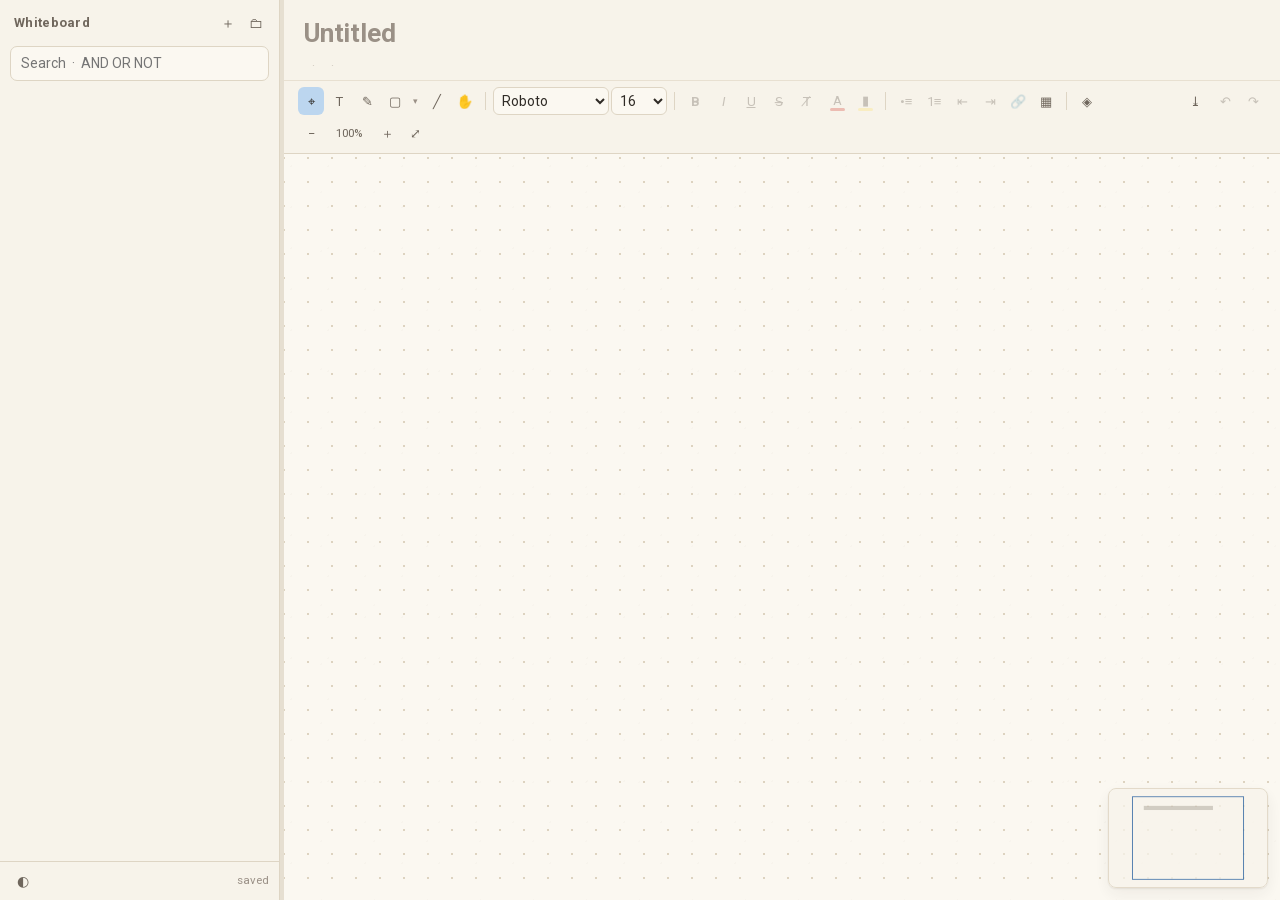
==== app/index.html @ db3f0c67 "Whiteboard: a local, file-backed notebook An offline notes app in the shape of OneNote, where every " ====
<!doctype html>
<html lang="en" data-theme="paper">
<head>
<meta charset="utf-8">
<meta name="viewport" content="width=device-width, initial-scale=1">
<title>Whiteboard</title>
<link rel="stylesheet" href="css/fonts.css">
<link rel="stylesheet" href="css/theme.css">
<link rel="stylesheet" href="css/app.css">
</head>
<body>
<div id="app">

  <!-- ─────────────── sidebar ─────────────── -->
  <aside id="sidebar">
    <div class="side-head">
      <div class="brand">Whiteboard</div>
      <div class="side-actions">
        <button class="icon" id="new-note" title="New note (⌘N)">＋</button>
        <button class="icon" id="new-folder" title="New folder (⇧⌘N)">🗀</button>
      </div>
    </div>

    <div class="search-wrap">
      <input id="search" type="search" spellcheck="false" autocomplete="off"
             placeholder="Search &nbsp;·&nbsp; AND OR NOT">
      <button class="icon clear" id="search-clear" title="Clear" hidden>✕</button>
    </div>
    <div id="search-status" class="search-status" hidden></div>

    <nav id="tree" class="tree"></nav>

    <div class="side-foot">
      <button class="icon" id="theme-toggle" title="Toggle dark mode (⌘⇧D)">◐</button>
      <span class="grow"></span>
      <span id="save-state" class="save-state">saved</span>
    </div>
  </aside>

  <div id="splitter" title="Drag to resize"></div>

  <!-- ─────────────── editor ─────────────── -->
  <main id="editor">
    <header id="note-head">
      <div class="title-row">
        <div id="note-title" class="note-title" contenteditable="plaintext-only"
             spellcheck="false" data-placeholder="Untitled"></div>
      </div>
      <div class="meta-row">
        <span class="meta" id="meta-created"></span>
        <span class="dot">·</span>
        <span class="meta" id="meta-modified"></span>
        <span class="dot">·</span>
        <span class="meta" id="meta-path"></span>
        <span class="grow"></span>
        <span class="meta" id="backlinks"></span>
      </div>
    </header>

    <div id="toolbar" class="toolbar">
      <div class="tgroup" role="radiogroup" aria-label="Tools">
        <button class="tool" data-tool="select" title="Select  (V)">⌖</button>
        <button class="tool" data-tool="text"   title="Text box  (T)">T</button>
        <button class="tool" data-tool="pen"    title="Draw  (P)">✎</button>
        <button class="tool" data-tool="box"    title="Box  (R)">▢</button>
        <button class="caret" id="box-kind" title="Choose shape">▾</button>
        <button class="tool" data-tool="line"   title="Connector line  (L)">╱</button>
        <button class="tool" data-tool="pan"    title="Pan  (H / hold space)">✋</button>
      </div>

      <div class="sep"></div>

      <div class="tgroup">
        <select id="font-select" title="Font">
          <option value="Roboto">Roboto</option>
          <option value="JetBrains Mono">JetBrains Mono</option>
          <option value="Calibri">Calibri</option>
          <option value="Arial">Arial</option>
          <option value="Helvetica">Helvetica</option>
        </select>
        <select id="size-select" title="Text size">
          <option>10</option><option>12</option><option>14</option>
          <option selected>16</option><option>18</option><option>20</option>
          <option>24</option><option>32</option><option>48</option>
        </select>
      </div>

      <div class="sep"></div>

      <div class="tgroup">
        <button class="fmt" data-cmd="bold" title="Bold  (⌘B)"><b>B</b></button>
        <button class="fmt" data-cmd="italic" title="Italic  (⌘I)"><i>I</i></button>
        <button class="fmt" data-cmd="underline" title="Underline  (⌘U)"><u>U</u></button>
        <button class="fmt" data-cmd="strikeThrough" title="Strikethrough">S̶</button>
        <button class="fmt" id="btn-clear-fmt" title="Clear formatting  (⌘\)">T̸</button>
      </div>

      <div class="tgroup">
        <button class="swatch-btn" id="text-color" title="Text colour">
          A<span class="bar" style="background:#d8574b"></span></button>
        <button class="swatch-btn" id="hilite-color" title="Highlight">
          ▮<span class="bar" style="background:#ffe479"></span></button>
      </div>

      <div class="sep"></div>

      <div class="tgroup">
        <button class="fmt" data-cmd="insertUnorderedList" title="Bulleted list">•≡</button>
        <button class="fmt" data-cmd="insertOrderedList" title="Numbered list">1≡</button>
        <button class="fmt" data-cmd="outdent" title="Outdent  (⇧Tab)">⇤</button>
        <button class="fmt" data-cmd="indent" title="Indent  (Tab)">⇥</button>
        <button class="fmt" id="btn-link" title="Link  (⌘K)">🔗</button>
        <button class="fmt" id="btn-table" title="Insert table">▦</button>
      </div>

      <div class="sep"></div>

      <button class="fmt" id="shape-menu" title="Shape style" hidden>◈</button>
      <div class="tgroup shape-tools" id="shape-tools">
        <button class="swatch-btn" id="stroke-color" title="Line / border colour">
          ╱<span class="bar" style="background:#4a7fd4"></span></button>
        <button class="swatch-btn" id="fill-color" title="Fill colour">
          ▩<span class="bar bar-none" style="background:transparent"></span></button>
        <select id="stroke-width" title="Line thickness">
          <option value="1">1 px</option><option value="2" selected>2 px</option>
          <option value="3">3 px</option><option value="4">4 px</option>
          <option value="6">6 px</option><option value="8">8 px</option>
        </select>
        <button class="fmt" id="arrow-start" title="Arrow at start">◀</button>
        <button class="fmt" id="arrow-end" title="Arrow at end">▶</button>
      </div>

      <span class="grow"></span>

      <div class="tgroup">
        <button class="fmt" id="btn-export" title="Export this page">⤓</button>
      </div>
      <div class="tgroup">
        <button class="fmt" id="btn-undo" title="Undo  (⌘Z)">↶</button>
        <button class="fmt" id="btn-redo" title="Redo  (⇧⌘Z)">↷</button>
      </div>
      <div class="tgroup zoomer">
        <button class="fmt" id="zoom-out" title="Zoom out">−</button>
        <button class="fmt zoom-label" id="zoom-reset" title="Reset zoom (⌘0)">100%</button>
        <button class="fmt" id="zoom-in" title="Zoom in">＋</button>
        <button class="fmt" id="zoom-fit" title="Fit to content (⌘1)">⤢</button>
      </div>
    </div>

    <div id="stage" class="stage">
      <div id="world" class="world">
        <svg id="vector" class="vector"></svg>
      </div>
      <div id="overlay" class="overlay"></div>
      <div id="empty-hint" class="empty-hint" hidden>
        <p>Double-click anywhere to start typing.</p>
        <p class="dim">Paste an image · drag with space held · ⌘K for commands</p>
      </div>
      <canvas id="minimap" class="minimap" width="320" height="200" title="Minimap"></canvas>
    </div>
  </main>
</div>

<!-- popovers -->
<div id="color-pop" class="pop" hidden>
  <div class="swatches"></div>
  <label class="custom">Custom <input type="color" id="color-custom"></label>
  <button class="none-btn" id="color-none">No colour</button>
</div>

<div id="shape-pop" class="pop" hidden></div>

<div id="table-pop" class="pop table-pop" hidden>
  <div class="grid-pick" id="grid-pick"></div>
  <div class="grid-label" id="grid-label">1 × 1</div>
</div>

<div id="ctx" class="ctx" hidden></div>

<div id="palette" class="palette" hidden>
  <input id="palette-input" placeholder="Jump to a note, or type a command…" spellcheck="false">
  <ul id="palette-list"></ul>
</div>

<div id="toast" class="toast" hidden></div>

<script type="module" src="js/main.js"></script>
</body>
</html>
---- app/css/fonts.css ----
/* Vendored Google Fonts (latin subset) - fully offline. */
@font-face {
  font-family: 'JetBrains Mono';
  font-style: italic;
  font-weight: 400;
  font-display: swap;
  src: url(../fonts/JetBrainsMono-400i.woff2) format('woff2');
}
@font-face {
  font-family: 'JetBrains Mono';
  font-style: normal;
  font-weight: 400;
  font-display: swap;
  src: url(../fonts/JetBrainsMono-400.woff2) format('woff2');
}
@font-face {
  font-family: 'JetBrains Mono';
  font-style: normal;
  font-weight: 700;
  font-display: swap;
  src: url(../fonts/JetBrainsMono-700.woff2) format('woff2');
}
@font-face {
  font-family: 'Roboto';
  font-style: italic;
  font-weight: 400;
  font-stretch: 100%;
  font-display: swap;
  src: url(../fonts/Roboto-400i.woff2) format('woff2');
}
@font-face {
  font-family: 'Roboto';
  font-style: normal;
  font-weight: 400;
  font-stretch: 100%;
  font-display: swap;
  src: url(../fonts/Roboto-400.woff2) format('woff2');
}
@font-face {
  font-family: 'Roboto';
  font-style: normal;
  font-weight: 500;
  font-stretch: 100%;
  font-display: swap;
  src: url(../fonts/Roboto-500.woff2) format('woff2');
}
@font-face {
  font-family: 'Roboto';
  font-style: normal;
  font-weight: 700;
  font-stretch: 100%;
  font-display: swap;
  src: url(../fonts/Roboto-700.woff2) format('woff2');
}
---- app/css/theme.css ----
/* ── Two themes ───────────────────────────────────────────────────────────
   paper   : warm off-white, low contrast, the default
   darcula : IntelliJ IDEA "Islands" Darcula — floating rounded panels on a
             darker gutter, muted blue accent
   ------------------------------------------------------------------------ */

:root,
[data-theme="paper"] {
  --gutter:        #e6dfd1;
  --panel:         #f7f3ea;
  --panel-2:       #efe9dc;
  --canvas:        #fbf8f1;
  --canvas-dot:    #ddd3c0;
  --line:          #ded5c4;
  --line-soft:     #e8e0d1;
  --fg:            #2f2b26;
  --fg-dim:        #6f665c;
  --fg-faint:      #9a9086;
  --accent:        #3b6ea5;
  --accent-soft:   #d7e4f2;
  --sel:           #bcd6ef;
  --sel-ring:      #3b6ea5;
  --danger:        #b8443a;
  --shadow:        0 1px 2px rgba(60,48,32,.10), 0 6px 18px rgba(60,48,32,.07);
  --shadow-pop:    0 8px 30px rgba(60,48,32,.20);
  --island-radius: 10px;
  --island-gap:    0px;
  --ink:           #2f2b26;
  color-scheme: light;
}

[data-theme="darcula"] {
  --gutter:        #1a1b1e;
  --panel:         #2b2d30;
  --panel-2:       #333539;
  --canvas:        #1e1f22;
  --canvas-dot:    #34363b;
  --line:          #393b40;
  --line-soft:     #303236;
  --fg:            #dfe1e5;
  --fg-dim:        #9da0a8;
  --fg-faint:      #6f737a;
  --accent:        #3574f0;
  --accent-soft:   #2e436e;
  --sel:           #2e436e;
  --sel-ring:      #4a86f7;
  --danger:        #d96a63;
  --shadow:        0 1px 2px rgba(0,0,0,.35), 0 8px 24px rgba(0,0,0,.32);
  --shadow-pop:    0 12px 38px rgba(0,0,0,.55);
  --island-radius: 12px;
  --island-gap:    8px;
  --ink:           #dfe1e5;
  color-scheme: dark;
}

/* Islands: in dark mode the panels float on the gutter with a gap. */
[data-theme="darcula"] #app        { gap: var(--island-gap); padding: var(--island-gap); }
[data-theme="darcula"] #sidebar,
[data-theme="darcula"] #editor     { border-radius: var(--island-radius); border: 1px solid var(--line); overflow: hidden; }
[data-theme="darcula"] #sidebar    { box-shadow: var(--shadow); }
[data-theme="darcula"] #editor     { box-shadow: var(--shadow); }
[data-theme="darcula"] #splitter   { background: transparent; }

/* The paper theme gets a faint fibre texture on the canvas. */
[data-theme="paper"] .stage::before {
  content: ""; position: absolute; inset: 0; pointer-events: none; opacity: .5;
  background-image:
    radial-gradient(circle at 20% 30%, rgba(140,120,90,.05) 0 1px, transparent 1px),
    radial-gradient(circle at 70% 65%, rgba(140,120,90,.04) 0 1px, transparent 1px);
  background-size: 37px 41px, 53px 59px;
}
---- app/css/app.css ----
/* ── reset / base ─────────────────────────────────────────────────────── */
* { box-sizing: border-box; }
html, body { height: 100%; margin: 0; }
body {
  font: 14px/1.5 Roboto, -apple-system, "Segoe UI", sans-serif;
  background: var(--gutter); color: var(--fg);
  overflow: hidden; -webkit-font-smoothing: antialiased;
}
button, input, select { font: inherit; color: inherit; }
button { background: none; border: 0; cursor: pointer; }
.grow { flex: 1 1 auto; }
[hidden] { display: none !important; }

#app { display: flex; height: 100%; }

/* ── sidebar ──────────────────────────────────────────────────────────── */
#sidebar {
  width: 280px; min-width: 180px; max-width: 620px; flex: 0 0 auto;
  background: var(--panel); display: flex; flex-direction: column;
  border-right: 1px solid var(--line);
}
[data-theme="darcula"] #sidebar { border-right: 0; }

.side-head {
  display: flex; align-items: center; gap: 6px;
  padding: 10px 10px 6px 14px;
}
.brand { font-weight: 700; letter-spacing: .3px; font-size: 13px; color: var(--fg-dim); }
.side-actions { display: flex; gap: 2px; margin-left: auto; }

.icon {
  width: 26px; height: 26px; border-radius: 6px; color: var(--fg-dim);
  display: inline-flex; align-items: center; justify-content: center; font-size: 14px;
}
.icon:hover { background: var(--panel-2); color: var(--fg); }

.search-wrap { position: relative; padding: 4px 10px 8px; }
#search {
  width: 100%; padding: 6px 26px 6px 10px; border-radius: 7px;
  border: 1px solid var(--line); background: var(--canvas); outline: none;
}
#search:focus { border-color: var(--sel-ring); box-shadow: 0 0 0 2px var(--accent-soft); }
#search::-webkit-search-cancel-button { display: none; }
.search-wrap .clear { position: absolute; right: 14px; top: 8px; width: 20px; height: 20px; font-size: 11px; }
.search-status { padding: 0 14px 6px; font-size: 11.5px; color: var(--fg-faint); }
.search-status.bad { color: var(--danger); }

/* ── tree ─────────────────────────────────────────────────────────────── */
.tree { flex: 1 1 auto; overflow: auto; padding: 2px 6px 12px; }
.row {
  display: flex; align-items: center; gap: 6px; height: 26px;
  padding: 0 6px; border-radius: 6px; cursor: default; user-select: none;
  white-space: nowrap;
}
.row:hover { background: var(--panel-2); }
.row.active { background: var(--sel); }
.row.drop-target { outline: 2px dashed var(--sel-ring); outline-offset: -2px; }
.row .twist { width: 12px; text-align: center; color: var(--fg-faint); font-size: 9px; flex: 0 0 auto; }
.row .label { overflow: hidden; text-overflow: ellipsis; }
.row.folder .label { font-weight: 500; }
.row .chip {
  width: 9px; height: 9px; border-radius: 3px; flex: 0 0 auto;
  box-shadow: inset 0 0 0 1px rgba(0,0,0,.18);
}
.row .pagemark { width: 9px; flex: 0 0 auto; color: var(--fg-faint); font-size: 10px; text-align: center; }
.row .snip { color: var(--fg-faint); font-size: 11px; overflow: hidden; text-overflow: ellipsis; }
.kids { margin-left: 12px; border-left: 1px solid var(--line-soft); padding-left: 2px; }
.row .label[contenteditable="true"] {
  background: var(--canvas); outline: 1px solid var(--sel-ring); border-radius: 3px; padding: 0 3px;
}

.side-foot {
  display: flex; align-items: center; gap: 6px; padding: 6px 10px;
  border-top: 1px solid var(--line); font-size: 11.5px; color: var(--fg-faint);
}
.save-state.dirty { color: var(--accent); }

#splitter { width: 4px; cursor: col-resize; background: transparent; flex: 0 0 auto; }
#splitter:hover { background: var(--accent-soft); }

/* ── editor shell ─────────────────────────────────────────────────────── */
#editor { flex: 1 1 auto; min-width: 0; display: flex; flex-direction: column; background: var(--panel); }

#note-head { padding: 12px 20px 6px; border-bottom: 1px solid var(--line-soft); }
.note-title {
  font-size: 26px; font-weight: 600; letter-spacing: -.2px; outline: none;
  padding: 2px 0; min-height: 36px;
}
.note-title:empty::before { content: attr(data-placeholder); color: var(--fg-faint); }
.meta-row { display: flex; gap: 8px; align-items: center; font-size: 11.5px; color: var(--fg-faint); padding-top: 2px; }
.meta-row .dot { opacity: .5; }
#backlinks a, .meta a { color: var(--accent); text-decoration: none; }
#backlinks a:hover { text-decoration: underline; }

/* ── toolbar ──────────────────────────────────────────────────────────── */
.toolbar {
  display: flex; align-items: center; gap: 4px; flex-wrap: wrap;
  padding: 6px 14px; border-bottom: 1px solid var(--line); background: var(--panel);
}
.tgroup { display: flex; align-items: center; gap: 2px; }
.sep { width: 1px; height: 18px; background: var(--line); margin: 0 3px; }
.tool, .fmt, .swatch-btn {
  min-width: 26px; height: 28px; padding: 0 5px; border-radius: 6px;
  display: inline-flex; align-items: center; justify-content: center;
  color: var(--fg-dim); font-size: 13px; line-height: 1;
}
.tool:hover, .fmt:hover, .swatch-btn:hover { background: var(--panel-2); color: var(--fg); }
.tool.on, .fmt.on { background: var(--sel); color: var(--fg); }
.fmt:disabled, .swatch-btn:disabled, select:disabled { opacity: .35; cursor: default; }
.swatch-btn { flex-direction: column; gap: 1px; padding-top: 3px; }
.swatch-btn .bar { display: block; width: 15px; height: 3px; border-radius: 2px; }
.swatch-btn .bar-none { box-shadow: inset 0 0 0 1px var(--fg-faint); }
.toolbar select {
  height: 28px; border-radius: 6px; border: 1px solid var(--line);
  background: var(--canvas); padding: 0 4px;
}
#font-select { width: 116px; }
#size-select { width: 56px; }
#stroke-width { width: 62px; }
.zoom-label { min-width: 46px; font-variant-numeric: tabular-nums; font-size: 11.5px; }

/* ── stage / infinite canvas ──────────────────────────────────────────── */
.stage {
  position: relative; flex: 1 1 auto; overflow: hidden; background: var(--canvas);
  background-image: radial-gradient(var(--canvas-dot) 1px, transparent 1px);
  background-size: 24px 24px;
  cursor: text;
}
.stage[data-tool="pan"], .stage.panning { cursor: grab; }
.stage.panning { cursor: grabbing; }
.stage[data-tool="pen"]  { cursor: crosshair; }
.stage[data-tool="box"]  { cursor: crosshair; }
.stage[data-tool="line"] { cursor: crosshair; }
.stage[data-tool="select"] { cursor: default; }

.world { position: absolute; top: 0; left: 0; transform-origin: 0 0; will-change: transform; }
.vector { position: absolute; overflow: visible; pointer-events: none; left: 0; top: 0; width: 1px; height: 1px; }
.vector .hit { pointer-events: stroke; stroke-width: 14; stroke: transparent; fill: none; cursor: pointer; }

.el { position: absolute; }

.el.text .rt {
  min-height: 1.5em; padding: 4px 6px; outline: none; border-radius: 4px;
  border: 1px solid transparent;
}
.el.text:hover .rt { border-color: var(--line); }
.el.text.editing .rt, .el.text.sel .rt { border-color: var(--sel-ring); background: color-mix(in srgb, var(--canvas) 92%, var(--accent) 8%); }

.el.box { border-style: solid; }
.el.box .rt { outline: none; padding: 6px 8px; min-height: 1.2em; }
.el.box.sel { outline: 1px solid var(--sel-ring); outline-offset: 2px; }

.el.image img { display: block; width: 100%; height: 100%; border-radius: 3px; }
.el.image.sel { outline: 2px solid var(--sel-ring); outline-offset: 2px; }
.el.ink.sel, .el.line.sel { outline: none; }

.rt p { margin: 0 0 .4em; }
.rt h1 { font-size: 1.6em; margin: .2em 0 .3em; }
.rt h2 { font-size: 1.3em; margin: .2em 0 .3em; }
.rt h3 { font-size: 1.1em; margin: .2em 0 .3em; }
.rt ul, .rt ol { margin: .2em 0; padding-left: 1.5em; }
.rt li { margin: .1em 0; }
.rt blockquote { margin: .3em 0; padding-left: .8em; border-left: 3px solid var(--line); color: var(--fg-dim); }
.rt code { font-family: "JetBrains Mono", monospace; font-size: .92em; background: var(--panel-2); padding: 0 3px; border-radius: 3px; }
.rt a { color: var(--accent); }
.rt table { border-collapse: collapse; margin: .4em 0; min-width: 160px; }
.rt th, .rt td { border: 1px solid var(--line); padding: 3px 7px; min-width: 48px; text-align: left; }
.rt th { background: var(--panel-2); font-weight: 600; }
.rt:empty::before, .rt > p:only-child:empty::before {
  content: "Type here…"; color: var(--fg-faint);
}

/* ── selection overlay (screen space, so handles never scale) ─────────── */
.overlay { position: absolute; inset: 0; pointer-events: none; }
.handle {
  position: absolute; width: 9px; height: 9px; margin: -5px 0 0 -5px;
  background: var(--canvas); border: 1.5px solid var(--sel-ring); border-radius: 2px;
  pointer-events: auto;
}
.handle[data-dir="n"], .handle[data-dir="s"] { cursor: ns-resize; }
.handle[data-dir="e"], .handle[data-dir="w"] { cursor: ew-resize; }
.handle[data-dir="nw"], .handle[data-dir="se"] { cursor: nwse-resize; }
.handle[data-dir="ne"], .handle[data-dir="sw"] { cursor: nesw-resize; }
.handle.endpoint { border-radius: 50%; background: var(--sel-ring); }
.selbox { position: absolute; border: 1px solid var(--sel-ring); border-radius: 2px; pointer-events: none; }
.marquee { position: absolute; border: 1px solid var(--sel-ring); background: color-mix(in srgb, var(--accent) 12%, transparent); pointer-events: none; }

.empty-hint {
  position: absolute; inset: 0; display: grid; place-content: center; text-align: center;
  color: var(--fg-faint); pointer-events: none;
}
.empty-hint .dim { font-size: 12px; opacity: .8; }

.minimap {
  position: absolute; right: 12px; bottom: 12px; width: 160px; height: 100px;
  background: color-mix(in srgb, var(--panel) 88%, transparent);
  border: 1px solid var(--line); border-radius: 8px; box-shadow: var(--shadow);
  cursor: pointer; opacity: .85;
}
.minimap:hover { opacity: 1; }

/* ── popovers / menus ─────────────────────────────────────────────────── */
.pop, .ctx, .palette {
  position: fixed; z-index: 50; background: var(--panel);
  border: 1px solid var(--line); border-radius: 10px; box-shadow: var(--shadow-pop);
  padding: 8px;
}
.swatches { display: grid; grid-template-columns: repeat(8, 20px); gap: 5px; }
.swatches button { width: 20px; height: 20px; border-radius: 5px; box-shadow: inset 0 0 0 1px rgba(0,0,0,.22); }
.swatches button:hover { transform: scale(1.14); }
.pop .custom { display: flex; align-items: center; gap: 6px; font-size: 12px; margin-top: 8px; color: var(--fg-dim); }
.pop .custom input { width: 26px; height: 22px; padding: 0; border: 0; background: none; }
.none-btn { display: block; width: 100%; margin-top: 6px; padding: 4px; font-size: 12px;
            border-radius: 6px; color: var(--fg-dim); }
.none-btn:hover { background: var(--panel-2); }

.grid-pick { display: grid; grid-template-columns: repeat(8, 18px); gap: 2px; }
.grid-pick i { width: 18px; height: 18px; background: var(--canvas); border: 1px solid var(--line); border-radius: 2px; }
.grid-pick i.lit { background: var(--sel); border-color: var(--sel-ring); }
.grid-label { text-align: center; font-size: 11.5px; color: var(--fg-dim); padding-top: 6px; }

.ctx { padding: 5px; min-width: 190px; }
.ctx button {
  display: flex; width: 100%; align-items: center; gap: 8px; text-align: left;
  padding: 5px 9px; border-radius: 6px; font-size: 13px;
}
.ctx button:hover { background: var(--sel); }
.ctx button .k { margin-left: auto; color: var(--fg-faint); font-size: 11px; }
.ctx hr { border: 0; border-top: 1px solid var(--line); margin: 5px 2px; }
.ctx .row-colors { display: grid; grid-template-columns: repeat(9, 18px); gap: 4px; padding: 5px 9px; }
.ctx .row-colors button { width: 18px; height: 18px; padding: 0; border-radius: 5px; box-shadow: inset 0 0 0 1px rgba(0,0,0,.22); }

/* ── command palette ──────────────────────────────────────────────────── */
.palette {
  left: 50%; top: 14vh; transform: translateX(-50%); width: min(560px, 92vw); padding: 0;
  overflow: hidden;
}
#palette-input { width: 100%; padding: 13px 16px; border: 0; background: none; outline: none; font-size: 15px; }
#palette-list { list-style: none; margin: 0; padding: 6px; max-height: 46vh; overflow: auto; border-top: 1px solid var(--line); }
#palette-list li { padding: 7px 10px; border-radius: 7px; display: flex; gap: 10px; align-items: baseline; cursor: pointer; }
#palette-list li.on { background: var(--sel); }
#palette-list .where { margin-left: auto; color: var(--fg-faint); font-size: 11.5px; }

.toast {
  position: fixed; bottom: 18px; left: 50%; transform: translateX(-50%);
  background: var(--panel); border: 1px solid var(--line); border-radius: 8px;
  padding: 8px 14px; box-shadow: var(--shadow-pop); z-index: 90; font-size: 13px;
}
.toast.bad { border-color: var(--danger); color: var(--danger); }

::-webkit-scrollbar { width: 10px; height: 10px; }
::-webkit-scrollbar-thumb { background: var(--line); border-radius: 6px; border: 2px solid var(--panel); }
::-webkit-scrollbar-track { background: transparent; }

/* ── element interaction affordances ──────────────────────────────────── */
.el.text { cursor: move; }
.el.text .rt { cursor: text; }
.el.box  { cursor: move; overflow: hidden; }
.el.box .rt { height: 100%; pointer-events: none; overflow: hidden; cursor: text; }
.el.box.sel .rt { pointer-events: auto; }
.el.image { cursor: move; }
.el.image img { pointer-events: none; user-select: none; }
.el.box .rt:empty::before, .el.box .rt > p:only-child:empty::before { content: ""; }

/* ── shapes ───────────────────────────────────────────────────────────── */
.el.box.sticky {
  box-shadow: 0 2px 5px rgba(60,48,32,.22), 0 10px 20px rgba(60,48,32,.12);
  color: #2f2b26;
}
[data-theme="darcula"] .el.box.sticky { box-shadow: 0 3px 8px rgba(0,0,0,.5); }
.el.box.ellipse .rt { display: flex; align-items: center; justify-content: center;
                      text-align: center; padding: 12% 14%; }

.caret {
  width: 14px; height: 28px; border-radius: 5px; font-size: 9px; color: var(--fg-faint);
  display: inline-flex; align-items: center; justify-content: center; margin-left: -2px;
}
.caret:hover { background: var(--panel-2); color: var(--fg); }

/* ── tables ───────────────────────────────────────────────────────────── */
.rt table[data-borders="off"] th,
.rt table[data-borders="off"] td { border-color: transparent; }
.rt table[data-borders="off"] th { background: transparent; }
.el.text:hover .rt table[data-borders="off"] th,
.el.text:hover .rt table[data-borders="off"] td { border-color: var(--line-soft); }

/* ── live search highlighting ─────────────────────────────────────────── */
::highlight(wb-search) { background: #ffd54a; color: #1c1b19; }
[data-theme="darcula"] ::highlight(wb-search) { background: #d9a520; color: #14150f; }
.row .snip mark { background: var(--sel); color: inherit; border-radius: 2px; padding: 0 1px; }

/* ── printing (Export → PDF goes through the print dialog) ────────────── */
@media print {
  body.printing #sidebar, body.printing #splitter, body.printing .toolbar,
  body.printing .minimap, body.printing .overlay, body.printing .empty-hint,
  body.printing .pop, body.printing .ctx, body.printing .palette, body.printing .toast,
  body.printing .side-foot { display: none !important; }
  body.printing, body.printing #app, body.printing #editor { background: #fff; }
  body.printing .stage { overflow: visible; background: #fff; }
  body.printing .stage::before { display: none; }
  body.printing #note-head { border: 0; padding-left: 0; }
  body.printing .el.text .rt { border-color: transparent !important; background: none !important; }
  @page { margin: 12mm; }
}
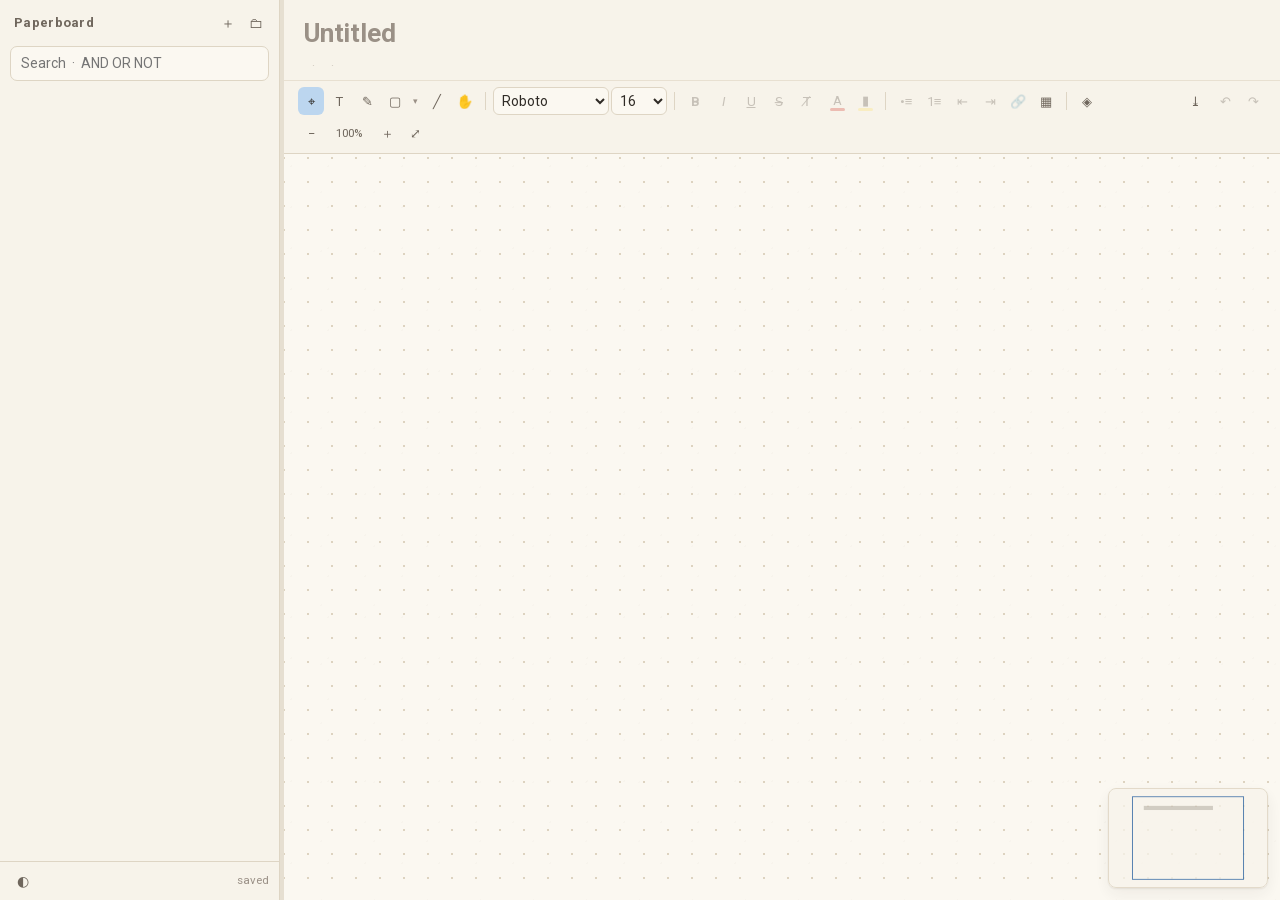
==== commit d1bc7165: "Rename Whiteboard to Paperboard" ====
--- a/app/index.html
+++ b/app/index.html
@@ -3,7 +3,7 @@
 <head>
 <meta charset="utf-8">
 <meta name="viewport" content="width=device-width, initial-scale=1">
-<title>Whiteboard</title>
+<title>Paperboard</title>
 <link rel="stylesheet" href="css/fonts.css">
 <link rel="stylesheet" href="css/theme.css">
 <link rel="stylesheet" href="css/app.css">
@@ -14,7 +14,7 @@
   <!-- ─────────────── sidebar ─────────────── -->
   <aside id="sidebar">
     <div class="side-head">
-      <div class="brand">Whiteboard</div>
+      <div class="brand">Paperboard</div>
       <div class="side-actions">
         <button class="icon" id="new-note" title="New note (⌘N)">＋</button>
         <button class="icon" id="new-folder" title="New folder (⇧⌘N)">🗀</button>
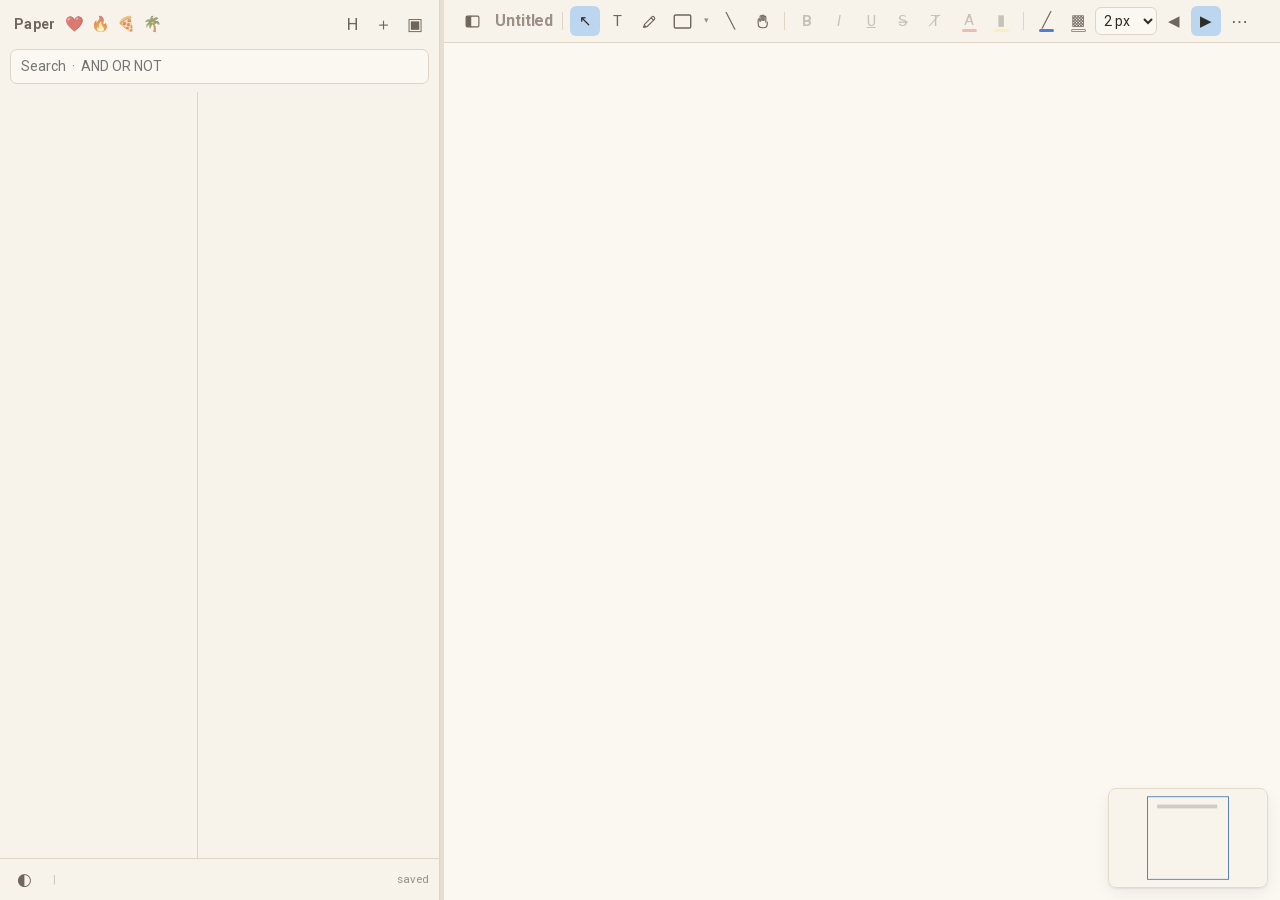
==== commit 0fe14494: "init" ====
--- a/app/index.html
+++ b/app/index.html
@@ -3,9 +3,7 @@
 <head>
 <meta charset="utf-8">
 <meta name="viewport" content="width=device-width, initial-scale=1">
-<title>Paperboard</title>
-<link rel="stylesheet" href="css/fonts.css">
-<link rel="stylesheet" href="css/theme.css">
+<title>Paper</title>
 <link rel="stylesheet" href="css/app.css">
 </head>
 <body>
@@ -14,10 +12,17 @@
   <!-- ─────────────── sidebar ─────────────── -->
   <aside id="sidebar">
     <div class="side-head">
-      <div class="brand">Paperboard</div>
+      <div class="brand">Paper</div>
+      <div class="emoji-filters" aria-label="Filter notes by emoji">
+        <button class="emoji-filter" data-emoji="❤️" title="Show heart notes" aria-pressed="false">❤️</button>
+        <button class="emoji-filter" data-emoji="🔥" title="Show fire notes" aria-pressed="false">🔥</button>
+        <button class="emoji-filter" data-emoji="🍕" title="Show pizza notes" aria-pressed="false">🍕</button>
+        <button class="emoji-filter" data-emoji="🌴" title="Show palm notes" aria-pressed="false">🌴</button>
+      </div>
       <div class="side-actions">
+        <button class="icon" id="btn-history" title="History — every step taken on this page">H</button>
         <button class="icon" id="new-note" title="New note (⌘N)">＋</button>
-        <button class="icon" id="new-folder" title="New folder (⇧⌘N)">🗀</button>
+        <button class="icon" id="new-folder" title="New root folder (⇧⌘N)">▣</button>
       </div>
     </div>
 
@@ -28,10 +33,20 @@
     </div>
     <div id="search-status" class="search-status" hidden></div>
 
-    <nav id="tree" class="tree"></nav>
+    <div class="notebook-nav">
+      <section class="nav-column root-column">
+        <nav id="root-list" aria-label="Root folders and notes"></nav>
+      </section>
+      <section class="nav-column file-column">
+        <nav id="file-list" aria-label="Files in selected folder"></nav>
+      </section>
+    </div>
 
     <div class="side-foot">
       <button class="icon" id="theme-toggle" title="Toggle dark mode (⌘⇧D)">◐</button>
+      <span class="meta" id="meta-created"></span>
+      <span class="pipe">|</span>
+      <span class="meta" id="meta-modified"></span>
       <span class="grow"></span>
       <span id="save-state" class="save-state">saved</span>
     </div>
@@ -41,36 +56,28 @@
 
   <!-- ─────────────── editor ─────────────── -->
   <main id="editor">
-    <header id="note-head">
-      <div class="title-row">
+    <div id="toolbar" class="toolbar">
+      <div class="title-cell">
+        <button class="icon pane-btn" id="pane-toggle" title="Hide the sidebar  (⌘/)" aria-label="Hide the sidebar"><svg viewBox="0 0 24 24"><rect x="3" y="4.5" width="18" height="15" rx="1.6"/><path d="M9.4 4.5v15"/><path class="f" d="M3 6.1a1.6 1.6 0 0 1 1.6-1.6h4.8v15H4.6A1.6 1.6 0 0 1 3 17.9z"/></svg></button>
         <div id="note-title" class="note-title" contenteditable="plaintext-only"
-             spellcheck="false" data-placeholder="Untitled"></div>
-      </div>
-      <div class="meta-row">
-        <span class="meta" id="meta-created"></span>
-        <span class="dot">·</span>
-        <span class="meta" id="meta-modified"></span>
-        <span class="dot">·</span>
-        <span class="meta" id="meta-path"></span>
-        <span class="grow"></span>
-        <span class="meta" id="backlinks"></span>
-      </div>
-    </header>
-
-    <div id="toolbar" class="toolbar">
-      <div class="tgroup" role="radiogroup" aria-label="Tools">
-        <button class="tool" data-tool="select" title="Select  (V)">⌖</button>
+             spellcheck="true" data-placeholder="Untitled"></div>
+      </div>
+
+      <div class="sep"></div>
+
+      <div class="tgroup" id="g-tools" role="radiogroup" aria-label="Tools">
+        <button class="tool" data-tool="select" title="Select  (V)">↖</button>
         <button class="tool" data-tool="text"   title="Text box  (T)">T</button>
-        <button class="tool" data-tool="pen"    title="Draw  (P)">✎</button>
-        <button class="tool" data-tool="box"    title="Box  (R)">▢</button>
+        <button class="tool" data-tool="pen"    title="Draw  (P)"><svg viewBox="0 0 24 24"><path d="M3.6 20.4l1.3-4.3L15.5 5.5a2 2 0 0 1 2.8 0l.6.6a2 2 0 0 1 0 2.8L8.4 19.4l-4.8 1z"/><path d="M14.3 6.7l3.4 3.4"/><path class="f" d="M4.9 16.1l3.5 3.3-4.8 1z"/></svg></button>
+        <button class="tool" data-tool="box"    title="Box  (R)"><svg viewBox="0 0 24 24"><rect x="2.6" y="4.6" width="18.8" height="14.8" rx="1.4"/></svg></button>
         <button class="caret" id="box-kind" title="Choose shape">▾</button>
-        <button class="tool" data-tool="line"   title="Connector line  (L)">╱</button>
-        <button class="tool" data-tool="pan"    title="Pan  (H / hold space)">✋</button>
-      </div>
-
-      <div class="sep"></div>
-
-      <div class="tgroup">
+        <button class="tool" data-tool="line"   title="Connector line  (L)">╲</button>
+        <button class="tool" data-tool="pan"    title="Pan  (H / hold space)"><svg viewBox="0 0 24 24"><path d="M8.6 11.4V5.1a1.35 1.35 0 0 1 2.7 0v5.3"/><path d="M11.3 10.4V4.2a1.35 1.35 0 0 1 2.7 0v6.2"/><path d="M14 10.6V5.7a1.35 1.35 0 0 1 2.7 0v7.1"/><path d="M8.6 11.8V9.5a1.35 1.35 0 0 0-2.7 0v5.2c0 3.5 2.4 6.1 5.9 6.1h1.5c3.2 0 5.4-2.1 5.4-5.3v-2.7"/></svg></button>
+      </div>
+
+      <div class="sep"></div>
+
+      <div class="tgroup" id="g-font">
         <select id="font-select" title="Font">
           <option value="Roboto">Roboto</option>
           <option value="JetBrains Mono">JetBrains Mono</option>
@@ -87,7 +94,7 @@
 
       <div class="sep"></div>
 
-      <div class="tgroup">
+      <div class="tgroup" id="g-format">
         <button class="fmt" data-cmd="bold" title="Bold  (⌘B)"><b>B</b></button>
         <button class="fmt" data-cmd="italic" title="Italic  (⌘I)"><i>I</i></button>
         <button class="fmt" data-cmd="underline" title="Underline  (⌘U)"><u>U</u></button>
@@ -95,7 +102,7 @@
         <button class="fmt" id="btn-clear-fmt" title="Clear formatting  (⌘\)">T̸</button>
       </div>
 
-      <div class="tgroup">
+      <div class="tgroup" id="g-colors">
         <button class="swatch-btn" id="text-color" title="Text colour">
           A<span class="bar" style="background:#d8574b"></span></button>
         <button class="swatch-btn" id="hilite-color" title="Highlight">
@@ -104,18 +111,17 @@
 
       <div class="sep"></div>
 
-      <div class="tgroup">
-        <button class="fmt" data-cmd="insertUnorderedList" title="Bulleted list">•≡</button>
-        <button class="fmt" data-cmd="insertOrderedList" title="Numbered list">1≡</button>
-        <button class="fmt" data-cmd="outdent" title="Outdent  (⇧Tab)">⇤</button>
-        <button class="fmt" data-cmd="indent" title="Indent  (Tab)">⇥</button>
+      <div class="tgroup" id="g-insert">
+        <button class="fmt" data-cmd="insertUnorderedList" title="Bulleted list"><svg viewBox="0 0 24 24"><circle class="f" cx="4.3" cy="6.6" r="1.7"/><circle class="f" cx="4.3" cy="12" r="1.7"/><circle class="f" cx="4.3" cy="17.4" r="1.7"/><path d="M9.2 6.6h11.4M9.2 12h11.4M9.2 17.4h11.4"/></svg></button>
+        <button class="fmt" data-cmd="insertOrderedList" title="Numbered list"><svg viewBox="0 0 24 24"><path d="M9.2 6.6h11.4M9.2 12h11.4M9.2 17.4h11.4"/><text class="t" x="1" y="9.1">1</text><text class="t" x="1" y="14.5">2</text><text class="t" x="1" y="19.9">3</text></svg></button>
+        <button class="fmt" data-cmd="outdent" title="Outdent  (⇧Tab)"><svg viewBox="0 0 24 24"><path d="M3.4 4.8h17.2M9.6 9.6h11M9.6 14.4h11M3.4 19.2h17.2"/><path class="f" d="M7.4 8.9L3 12l4.4 3.1z"/></svg></button>
+        <button class="fmt" data-cmd="indent" title="Indent  (Tab)"><svg viewBox="0 0 24 24"><path d="M3.4 4.8h17.2M9.6 9.6h11M9.6 14.4h11M3.4 19.2h17.2"/><path class="f" d="M3 8.9L7.4 12 3 15.1z"/></svg></button>
         <button class="fmt" id="btn-link" title="Link  (⌘K)">🔗</button>
-        <button class="fmt" id="btn-table" title="Insert table">▦</button>
-      </div>
-
-      <div class="sep"></div>
-
-      <button class="fmt" id="shape-menu" title="Shape style" hidden>◈</button>
+        <button class="fmt" id="btn-table" title="Insert table"><svg viewBox="0 0 24 24"><rect x="3" y="4.6" width="18" height="14.8" rx="1.2"/><path d="M3 9.6h18M3 14.4h18M9 4.6v14.8M15 4.6v14.8"/></svg></button>
+      </div>
+
+      <div class="sep"></div>
+
       <div class="tgroup shape-tools" id="shape-tools">
         <button class="swatch-btn" id="stroke-color" title="Line / border colour">
           ╱<span class="bar" style="background:#4a7fd4"></span></button>
@@ -130,14 +136,11 @@
         <button class="fmt" id="arrow-end" title="Arrow at end">▶</button>
       </div>
 
-      <span class="grow"></span>
-
+      <div class="tail-wrap">
+      <div class="tail">
       <div class="tgroup">
-        <button class="fmt" id="btn-export" title="Export this page">⤓</button>
-      </div>
-      <div class="tgroup">
-        <button class="fmt" id="btn-undo" title="Undo  (⌘Z)">↶</button>
-        <button class="fmt" id="btn-redo" title="Redo  (⇧⌘Z)">↷</button>
+        <button class="fmt" id="btn-undo" title="Undo  (⌘Z)"><svg viewBox="0 0 24 24"><path d="M4.2 9.2h9.6a5.6 5.6 0 0 1 0 11.2H8.4"/><path d="M8 4.8L3.6 9.2 8 13.6"/></svg></button>
+        <button class="fmt" id="btn-redo" title="Redo  (⇧⌘Z)"><svg viewBox="0 0 24 24"><path d="M19.8 9.2h-9.6a5.6 5.6 0 0 0 0 11.2h5.4"/><path d="M16 4.8l4.4 4.4L16 13.6"/></svg></button>
       </div>
       <div class="tgroup zoomer">
         <button class="fmt" id="zoom-out" title="Zoom out">−</button>
@@ -145,11 +148,80 @@
         <button class="fmt" id="zoom-in" title="Zoom in">＋</button>
         <button class="fmt" id="zoom-fit" title="Fit to content (⌘1)">⤢</button>
       </div>
-    </div>
+      </div>
+      <button class="fmt" id="tools-more" title="More tools" aria-label="More tools" hidden>⋯</button>
+      </div>
+    </div>
+
+    <header id="note-head">
+      <div class="meta-row" id="meta-row" hidden>
+        <span class="meta" id="backlinks"></span>
+      </div>
+    </header>
 
     <div id="stage" class="stage">
       <div id="world" class="world">
         <svg id="vector" class="vector"></svg>
+      </div>
+      <div id="table-bar" class="toolbar table-bar" hidden>
+        <span class="bar-label">Table</span>
+        <div class="sep"></div>
+        <div class="tgroup">
+          <button class="fmt" data-table="rowAbove" title="Insert a row above this one">＋Row ↑</button>
+          <button class="fmt" data-table="rowBelow" title="Insert a row below this one">＋Row ↓</button>
+          <button class="fmt" data-table="colLeft"  title="Insert a column to the left">＋Col ←</button>
+          <button class="fmt" data-table="colRight" title="Insert a column to the right">＋Col →</button>
+        </div>
+
+        <div class="sep"></div>
+
+        <div class="tgroup">
+          <button class="fmt" data-table="delRow" title="Delete this row">−Row</button>
+          <button class="fmt" data-table="delCol" title="Delete this column">−Col</button>
+        </div>
+
+        <div class="sep"></div>
+
+        <div class="tgroup">
+          <button class="fmt" data-table="mergeRight" title="Merge with the cell to the right">Merge →</button>
+          <button class="fmt" data-table="mergeDown" title="Merge with the cell below">Merge ↓</button>
+          <button class="fmt" id="table-split" data-table="split" title="Split a merged cell">Split</button>
+        </div>
+
+        <div class="sep"></div>
+
+        <div class="tgroup">
+          <button class="fmt" id="table-header" data-table="header" title="Header row">Header</button>
+          <button class="fmt" id="table-rules" data-table="rules" title="Show or hide the rules">Rules</button>
+          <button class="fmt" id="table-numbers" data-table="numbers"
+                  title="Show row numbers down the left">＃</button>
+        </div>
+
+        <div class="sep"></div>
+
+        <div class="tgroup">
+          <button class="fmt" id="table-sort" data-table="sort"
+                  title="Sort the rows on the selected column">⇅ Sort</button>
+        </div>
+
+        <div class="sep"></div>
+
+        <div class="tgroup">
+          <label class="size-field" title="Width of the selected column, in pixels">
+            <span>W</span>
+            <input id="table-col-w" type="text" inputmode="numeric" autocomplete="off" spellcheck="false">
+          </label>
+          <label class="size-field" title="Height of the selected row, in pixels">
+            <span>H</span>
+            <input id="table-row-h" type="text" inputmode="numeric" autocomplete="off" spellcheck="false">
+          </label>
+        </div>
+
+        <div class="sep"></div>
+
+        <div class="tgroup">
+          <button class="fmt danger" data-table="delTable" title="Delete the whole table">Delete table</button>
+        </div>
       </div>
       <div id="overlay" class="overlay"></div>
       <div id="empty-hint" class="empty-hint" hidden>
@@ -168,7 +240,7 @@
   <button class="none-btn" id="color-none">No colour</button>
 </div>
 
-<div id="shape-pop" class="pop" hidden></div>
+<div id="tools-pop" class="pop" hidden></div>
 
 <div id="table-pop" class="pop table-pop" hidden>
   <div class="grid-pick" id="grid-pick"></div>
@@ -177,6 +249,21 @@
 
 <div id="ctx" class="ctx" hidden></div>
 
+<!-- the History page: every named step taken on the open note -->
+<div id="history" class="sheet" hidden aria-label="History">
+  <div class="sheet-head">
+    <h2>History</h2>
+    <span class="sheet-sub" id="history-sub"></span>
+    <span class="grow"></span>
+    <button class="icon" id="history-close" title="Close  (Esc)">✕</button>
+  </div>
+  <ol id="history-list" class="history-list"></ol>
+  <div class="sheet-foot">
+    Typing is left out on purpose — only the steps worth going back to are kept,
+    newest first, up to 100.
+  </div>
+</div>
+
 <div id="palette" class="palette" hidden>
   <input id="palette-input" placeholder="Jump to a note, or type a command…" spellcheck="false">
   <ul id="palette-list"></ul>
@@ -184,6 +271,6 @@
 
 <div id="toast" class="toast" hidden></div>
 
-<script type="module" src="js/main.js"></script>
+<script type="module" src="js/app.js"></script>
 </body>
 </html>
--- a/app/css/app.css
+++ b/app/css/app.css
@@ -1,3 +1,121 @@
+/* Paper — every style the app uses, in one sheet.
+   The sections keep their original order, because the theme variables have to
+   be declared before the rules that read them:
+     fonts   vendored @font-face rules (paths are relative to this file)
+     theme   the two colour schemes, as custom properties
+     app     layout, components and canvas chrome
+   ------------------------------------------------------------------------ */
+
+/* ════ fonts ═════════════════════════════════════════════════════════════ */
+
+/* Vendored Google Fonts (latin subset) - fully offline. */
+@font-face {
+  font-family: 'JetBrains Mono';
+  font-style: italic;
+  font-weight: 400;
+  font-display: swap;
+  src: url(../fonts/JetBrainsMono-400i.woff2) format('woff2');
+}
+@font-face {
+  font-family: 'JetBrains Mono';
+  font-style: normal;
+  font-weight: 400;
+  font-display: swap;
+  src: url(../fonts/JetBrainsMono-400.woff2) format('woff2');
+}
+@font-face {
+  font-family: 'JetBrains Mono';
+  font-style: normal;
+  font-weight: 700;
+  font-display: swap;
+  src: url(../fonts/JetBrainsMono-700.woff2) format('woff2');
+}
+@font-face {
+  font-family: 'Roboto';
+  font-style: italic;
+  font-weight: 400;
+  font-stretch: 100%;
+  font-display: swap;
+  src: url(../fonts/Roboto-400i.woff2) format('woff2');
+}
+@font-face {
+  font-family: 'Roboto';
+  font-style: normal;
+  font-weight: 400;
+  font-stretch: 100%;
+  font-display: swap;
+  src: url(../fonts/Roboto-400.woff2) format('woff2');
+}
+@font-face {
+  font-family: 'Roboto';
+  font-style: normal;
+  font-weight: 500;
+  font-stretch: 100%;
+  font-display: swap;
+  src: url(../fonts/Roboto-500.woff2) format('woff2');
+}
+@font-face {
+  font-family: 'Roboto';
+  font-style: normal;
+  font-weight: 700;
+  font-stretch: 100%;
+  font-display: swap;
+  src: url(../fonts/Roboto-700.woff2) format('woff2');
+}
+
+/* ════ theme ═════════════════════════════════════════════════════════════ */
+
+/* ── Two themes ───────────────────────────────────────────────────────────
+   paper   : warm off-white, low contrast, the default
+   darcula : IntelliJ IDEA Darcula — muted blue accent. Same layout as paper;
+             the themes differ only in colour.
+   ------------------------------------------------------------------------ */
+
+:root,
+[data-theme="paper"] {
+  --gutter:        #e6dfd1;
+  --panel:         #f7f3ea;
+  --panel-2:       #efe9dc;
+  --canvas:        #fbf8f1;
+  --line:          #ded5c4;
+  --line-soft:     #e8e0d1;
+  --fg:            #2f2b26;
+  --fg-dim:        #6f665c;
+  --fg-faint:      #9a9086;
+  --accent:        #3b6ea5;
+  --accent-soft:   #d7e4f2;
+  --sel:           #bcd6ef;
+  --sel-ring:      #3b6ea5;
+  --danger:        #b8443a;
+  --shadow:        0 1px 2px rgba(60,48,32,.10), 0 6px 18px rgba(60,48,32,.07);
+  --shadow-pop:    0 8px 30px rgba(60,48,32,.20);
+  --ink:           #2f2b26;
+  color-scheme: light;
+}
+
+[data-theme="darcula"] {
+  --gutter:        #1a1b1e;
+  --panel:         #2b2d30;
+  --panel-2:       #333539;
+  --canvas:        #1e1f22;
+  --line:          #393b40;
+  --line-soft:     #303236;
+  --fg:            #dfe1e5;
+  --fg-dim:        #9da0a8;
+  --fg-faint:      #6f737a;
+  --accent:        #3574f0;
+  --accent-soft:   #2e436e;
+  --sel:           #2e436e;
+  --sel-ring:      #4a86f7;
+  --danger:        #d96a63;
+  --shadow:        0 1px 2px rgba(0,0,0,.35), 0 8px 24px rgba(0,0,0,.32);
+  --shadow-pop:    0 12px 38px rgba(0,0,0,.55);
+  --ink:           #dfe1e5;
+  color-scheme: dark;
+}
+
+/* ════ app ═══════════════════════════════════════════════════════════════ */
+
 /* ── reset / base ─────────────────────────────────────────────────────── */
 * { box-sizing: border-box; }
 html, body { height: 100%; margin: 0; }
@@ -15,22 +133,30 @@
 
 /* ── sidebar ──────────────────────────────────────────────────────────── */
 #sidebar {
-  width: 280px; min-width: 180px; max-width: 620px; flex: 0 0 auto;
+  width: 440px; min-width: 320px; max-width: 760px; flex: 0 0 auto;
   background: var(--panel); display: flex; flex-direction: column;
   border-right: 1px solid var(--line);
 }
-[data-theme="darcula"] #sidebar { border-right: 0; }
 
 .side-head {
   display: flex; align-items: center; gap: 6px;
   padding: 10px 10px 6px 14px;
 }
-.brand { font-weight: 700; letter-spacing: .3px; font-size: 13px; color: var(--fg-dim); }
+.brand { font-weight: 700; letter-spacing: .3px; font-size: 14px; color: var(--fg-dim); }
+.emoji-filters { display: flex; align-items: center; gap: 1px; }
+.emoji-filter {
+  width: 25px; height: 25px; padding: 0; border-radius: 6px; font-size: 15px;
+  display: inline-flex; align-items: center; justify-content: center; filter: grayscale(.25); opacity: .72;
+}
+.emoji-filter:hover { background: var(--panel-2); filter: none; opacity: 1; }
+.emoji-filter[aria-pressed="true"] {
+  background: var(--sel); box-shadow: inset 0 0 0 1px var(--sel-ring); filter: none; opacity: 1;
+}
 .side-actions { display: flex; gap: 2px; margin-left: auto; }
 
 .icon {
-  width: 26px; height: 26px; border-radius: 6px; color: var(--fg-dim);
-  display: inline-flex; align-items: center; justify-content: center; font-size: 14px;
+  width: 29px; height: 29px; border-radius: 6px; color: var(--fg-dim);
+  display: inline-flex; align-items: center; justify-content: center; font-size: 17px;
 }
 .icon:hover { background: var(--panel-2); color: var(--fg); }
 
@@ -45,26 +171,31 @@
 .search-status { padding: 0 14px 6px; font-size: 11.5px; color: var(--fg-faint); }
 .search-status.bad { color: var(--danger); }
 
-/* ── tree ─────────────────────────────────────────────────────────────── */
-.tree { flex: 1 1 auto; overflow: auto; padding: 2px 6px 12px; }
+/* ── OneNote-style root / page columns ───────────────────────────────── */
+.notebook-nav { display: grid; grid-template-columns: minmax(145px, .9fr) minmax(165px, 1.1fr); flex: 1 1 auto; min-height: 0; }
+.nav-column { min-width: 0; overflow: auto; padding: 6px 6px 12px; }
+.root-column { border-right: 1px solid var(--line); }
+.nav-empty { padding: 8px 7px; color: var(--fg-faint); font-size: 11.5px; line-height: 1.4; }
 .row {
-  display: flex; align-items: center; gap: 6px; height: 26px;
+  display: flex; align-items: center; gap: 7px; min-height: 30px;
   padding: 0 6px; border-radius: 6px; cursor: default; user-select: none;
   white-space: nowrap;
 }
 .row:hover { background: var(--panel-2); }
-.row.active { background: var(--sel); }
+.row.active, .row.active-folder { background: var(--sel); }
 .row.drop-target { outline: 2px dashed var(--sel-ring); outline-offset: -2px; }
-.row .twist { width: 12px; text-align: center; color: var(--fg-faint); font-size: 9px; flex: 0 0 auto; }
 .row .label { overflow: hidden; text-overflow: ellipsis; }
+/* A folder's name is tinted with the folder's own colour, so the chip and the
+   word read as one thing. The colour is set inline, per row, from the palette. */
 .row.folder .label { font-weight: 500; }
 .row .chip {
-  width: 9px; height: 9px; border-radius: 3px; flex: 0 0 auto;
+  width: 12px; height: 12px; border-radius: 3px; flex: 0 0 auto;
   box-shadow: inset 0 0 0 1px rgba(0,0,0,.18);
 }
-.row .pagemark { width: 9px; flex: 0 0 auto; color: var(--fg-faint); font-size: 10px; text-align: center; }
-.row .snip { color: var(--fg-faint); font-size: 11px; overflow: hidden; text-overflow: ellipsis; }
-.kids { margin-left: 12px; border-left: 1px solid var(--line-soft); padding-left: 2px; }
+.row .note-emoji { width: 18px; flex: 0 0 auto; font-size: 14px; text-align: center; }
+.row .snip { flex-basis: 100%; color: var(--fg-faint); font-size: 11px; overflow: hidden; text-overflow: ellipsis; }
+.row.has-snip { height: auto; min-height: 42px; flex-wrap: wrap; align-content: center; padding-top: 4px; padding-bottom: 4px; }
+.row.has-snip .snip { padding-left: 25px; margin-top: -4px; }
 .row .label[contenteditable="true"] {
   background: var(--canvas); outline: 1px solid var(--sel-ring); border-radius: 3px; padding: 0 3px;
 }
@@ -73,21 +204,33 @@
   display: flex; align-items: center; gap: 6px; padding: 6px 10px;
   border-top: 1px solid var(--line); font-size: 11.5px; color: var(--fg-faint);
 }
+.side-foot .meta { white-space: nowrap; overflow: hidden; text-overflow: ellipsis; }
+.side-foot .pipe { opacity: .45; flex: 0 0 auto; }
+.side-foot #theme-toggle { flex: 0 0 auto; margin-right: 2px; }
 .save-state.dirty { color: var(--accent); }
 
 #splitter { width: 4px; cursor: col-resize; background: transparent; flex: 0 0 auto; }
 #splitter:hover { background: var(--accent-soft); }
 
+body.pane-hidden #sidebar, body.pane-hidden #splitter { display: none; }
+.pane-btn { flex: 0 0 auto; }
+body.pane-hidden .pane-btn svg .f { fill: none; }
+
 /* ── editor shell ─────────────────────────────────────────────────────── */
 #editor { flex: 1 1 auto; min-width: 0; display: flex; flex-direction: column; background: var(--panel); }
 
-#note-head { padding: 12px 20px 6px; border-bottom: 1px solid var(--line-soft); }
+#note-head { padding: 0 20px; }
+#note-head:has(.meta-row:not([hidden])) { padding: 4px 20px 5px; border-bottom: 1px solid var(--line-soft); }
+.title-cell { display: flex; align-items: center; gap: 6px; min-width: 0; flex: 0 0 auto; }
 .note-title {
-  font-size: 26px; font-weight: 600; letter-spacing: -.2px; outline: none;
-  padding: 2px 0; min-height: 36px;
-}
+  font-size: 16px; font-weight: 600; letter-spacing: -.1px; outline: none;
+  padding: 0 2px; line-height: 30px; min-width: 24px; max-width: 26ch;
+}
+/* A name is only ever 25 characters wide here; anything longer trails off. */
+.note-title:not(:focus) { white-space: nowrap; overflow: hidden; text-overflow: ellipsis; }
+.note-title:focus { max-width: 42ch; overflow-x: auto; white-space: nowrap; }
 .note-title:empty::before { content: attr(data-placeholder); color: var(--fg-faint); }
-.meta-row { display: flex; gap: 8px; align-items: center; font-size: 11.5px; color: var(--fg-faint); padding-top: 2px; }
+.meta-row { display: flex; gap: 8px; align-items: center; font-size: 11.5px; color: var(--fg-faint); }
 .meta-row .dot { opacity: .5; }
 #backlinks a, .meta a { color: var(--accent); text-decoration: none; }
 #backlinks a:hover { text-decoration: underline; }
@@ -97,14 +240,36 @@
   display: flex; align-items: center; gap: 4px; flex-wrap: wrap;
   padding: 6px 14px; border-bottom: 1px solid var(--line); background: var(--panel);
 }
+/* The main bar is a single row: groups fold into ⋯ before it ever wraps, and
+   in the last resort it scrolls sideways. */
+#toolbar { flex-wrap: nowrap; overflow-x: auto; overflow-y: hidden; scrollbar-width: none; }
+#toolbar::-webkit-scrollbar { height: 0; }
 .tgroup { display: flex; align-items: center; gap: 2px; }
+.tail { display: flex; align-items: center; gap: 4px; }
+/* Undo / zoom and ⋯ follow the rest of the bar rather than sitting off on the right. */
+.tail-wrap { display: flex; align-items: center; gap: 4px; flex: 0 0 auto; }
+#tools-more { font-size: 17px; letter-spacing: 1px; }
+#tools-pop {
+  display: flex; flex-direction: column; align-items: flex-start; gap: 6px;
+  max-width: min(340px, 92vw);
+}
+#tools-pop > * { flex-wrap: wrap; }
+#tools-pop .tgroup, #tools-pop .tail { max-width: 100%; }
 .sep { width: 1px; height: 18px; background: var(--line); margin: 0 3px; }
 .tool, .fmt, .swatch-btn {
-  min-width: 26px; height: 28px; padding: 0 5px; border-radius: 6px;
+  min-width: 30px; height: 30px; padding: 0 6px; border-radius: 6px;
   display: inline-flex; align-items: center; justify-content: center;
-  color: var(--fg-dim); font-size: 13px; line-height: 1;
+  color: var(--fg-dim); font-size: 15px; line-height: 1;
 }
 .tool:hover, .fmt:hover, .swatch-btn:hover { background: var(--panel-2); color: var(--fg); }
+.tool svg, .fmt svg, .icon svg {
+  width: 17px; height: 17px; display: block; pointer-events: none;
+  fill: none; stroke: currentColor; stroke-width: 1.6;
+  stroke-linecap: round; stroke-linejoin: round;
+}
+.tool svg .f, .fmt svg .f, .icon svg .f { fill: currentColor; stroke: none; }
+.tool svg .t, .fmt svg .t { fill: currentColor; stroke: none; font-size: 8.5px; font-weight: 700; }
+.tool[data-tool="box"] svg { width: 21px; height: 21px; }
 .tool.on, .fmt.on { background: var(--sel); color: var(--fg); }
 .fmt:disabled, .swatch-btn:disabled, select:disabled { opacity: .35; cursor: default; }
 .swatch-btn { flex-direction: column; gap: 1px; padding-top: 3px; }
@@ -119,11 +284,35 @@
 #stroke-width { width: 62px; }
 .zoom-label { min-width: 46px; font-variant-numeric: tabular-nums; font-size: 11.5px; }
 
+/* The table tools sit *over* the top of the page, never above it: appearing
+   must not shove the canvas down and move the table out from under the cursor. */
+.table-bar {
+  position: absolute; top: 0; left: 0; right: 0; z-index: 8;
+  gap: 3px; padding-top: 4px; padding-bottom: 4px;
+  background: var(--panel-2); border-bottom: 1px solid var(--line);
+  box-shadow: 0 4px 12px -6px rgba(0,0,0,.35);
+  flex-wrap: nowrap; overflow-x: auto; scrollbar-width: none;
+}
+.table-bar::-webkit-scrollbar { height: 0; }
+.table-bar .fmt { font-size: 12px; min-width: 0; height: 26px; padding: 0 7px; white-space: nowrap; }
+.table-bar .fmt.danger:hover { background: var(--danger); color: #fff; }
+.size-field {
+  display: inline-flex; align-items: center; gap: 4px; font-size: 11px; color: var(--fg-faint);
+}
+.size-field input {
+  width: 46px; height: 24px; padding: 0 5px; border-radius: 5px;
+  border: 1px solid var(--line); background: var(--canvas); outline: none;
+  font-size: 12px; font-variant-numeric: tabular-nums;
+}
+.size-field input:focus { border-color: var(--sel-ring); box-shadow: 0 0 0 2px var(--accent-soft); }
+.bar-label {
+  font-size: 10.5px; font-weight: 600; letter-spacing: .04em; text-transform: uppercase;
+  color: var(--fg-faint); padding-right: 2px;
+}
+
 /* ── stage / infinite canvas ──────────────────────────────────────────── */
 .stage {
   position: relative; flex: 1 1 auto; overflow: hidden; background: var(--canvas);
-  background-image: radial-gradient(var(--canvas-dot) 1px, transparent 1px);
-  background-size: 24px 24px;
   cursor: text;
 }
 .stage[data-tool="pan"], .stage.panning { cursor: grab; }
@@ -133,6 +322,16 @@
 .stage[data-tool="line"] { cursor: crosshair; }
 .stage[data-tool="select"] { cursor: default; }
 
+/* Nothing open — the page that was here went to .trash. The canvas still holds
+   a blank document, but it belongs to no file, so it must not be typed into. */
+body.no-note .stage { pointer-events: none; cursor: default; }
+body.no-note .world, body.no-note .minimap { visibility: hidden; }
+body.no-note .stage::after {
+  content: 'No page open. ⌘N makes a new one.';
+  position: absolute; inset: 0; display: grid; place-items: center;
+  color: var(--fg-faint); font-size: 12.5px;
+}
+
 .world { position: absolute; top: 0; left: 0; transform-origin: 0 0; will-change: transform; }
 .vector { position: absolute; overflow: visible; pointer-events: none; left: 0; top: 0; width: 1px; height: 1px; }
 .vector .hit { pointer-events: stroke; stroke-width: 14; stroke: transparent; fill: none; cursor: pointer; }
@@ -151,6 +350,12 @@
 .el.box.sel { outline: 1px solid var(--sel-ring); outline-offset: 2px; }
 
 .el.image img { display: block; width: 100%; height: 100%; border-radius: 3px; }
+.image-path {
+  position: absolute; top: calc(100% + 5px); left: 0; width: max(100%, 260px);
+  overflow: hidden; text-overflow: ellipsis; white-space: nowrap;
+  color: var(--fg-faint); font: 11px/1.35 "JetBrains Mono", ui-monospace, monospace;
+  cursor: text; user-select: text;
+}
 .el.image.sel { outline: 2px solid var(--sel-ring); outline-offset: 2px; }
 .el.ink.sel, .el.line.sel { outline: none; }
 
@@ -164,7 +369,11 @@
 .rt code { font-family: "JetBrains Mono", monospace; font-size: .92em; background: var(--panel-2); padding: 0 3px; border-radius: 3px; }
 .rt a { color: var(--accent); }
 .rt table { border-collapse: collapse; margin: .4em 0; min-width: 160px; }
-.rt th, .rt td { border: 1px solid var(--line); padding: 3px 7px; min-width: 48px; text-align: left; }
+/* --tbl-line is set inline by the line-colour swatch when a table has the caret. */
+.rt th, .rt td {
+  border: 1px solid var(--tbl-line, var(--line)); padding: 3px 7px; min-width: 48px;
+  text-align: left; vertical-align: top;
+}
 .rt th { background: var(--panel-2); font-weight: 600; }
 .rt:empty::before, .rt > p:only-child:empty::before {
   content: "Type here…"; color: var(--fg-faint);
@@ -182,6 +391,20 @@
 .handle[data-dir="nw"], .handle[data-dir="se"] { cursor: nwse-resize; }
 .handle[data-dir="ne"], .handle[data-dir="sw"] { cursor: nesw-resize; }
 .handle.endpoint { border-radius: 50%; background: var(--sel-ring); }
+.handle.grab {
+  width: 15px; height: 15px; margin: -8px 0 0 -8px; border-radius: 50%;
+  background: var(--sel-ring); border: 2px solid var(--canvas); cursor: move;
+  box-shadow: 0 1px 3px rgba(0,0,0,.3);
+}
+.handle.grab:hover { transform: scale(1.15); }
+
+/* Docking dots: the magnets a connector snaps to. */
+.dock {
+  position: absolute; width: 9px; height: 9px; margin: -5px 0 0 -5px;
+  border-radius: 50%; background: var(--canvas); border: 1.5px solid var(--sel-ring);
+  opacity: .7; pointer-events: none; transition: transform .08s;
+}
+.dock.on { opacity: 1; background: var(--sel-ring); transform: scale(1.6); }
 .selbox { position: absolute; border: 1px solid var(--sel-ring); border-radius: 2px; pointer-events: none; }
 .marquee { position: absolute; border: 1px solid var(--sel-ring); background: color-mix(in srgb, var(--accent) 12%, transparent); pointer-events: none; }
 
@@ -220,6 +443,10 @@
 .grid-label { text-align: center; font-size: 11.5px; color: var(--fg-dim); padding-top: 6px; }
 
 .ctx { padding: 5px; min-width: 190px; }
+.ctx .hint {
+  padding: 3px 9px 4px; font-size: 11px; line-height: 1.35; color: var(--fg-faint);
+  max-width: 240px;
+}
 .ctx button {
   display: flex; width: 100%; align-items: center; gap: 8px; text-align: left;
   padding: 5px 9px; border-radius: 6px; font-size: 13px;
@@ -240,6 +467,55 @@
 #palette-list li { padding: 7px 10px; border-radius: 7px; display: flex; gap: 10px; align-items: baseline; cursor: pointer; }
 #palette-list li.on { background: var(--sel); }
 #palette-list .where { margin-left: auto; color: var(--fg-faint); font-size: 11.5px; }
+
+/* ── the History page ─────────────────────────────────────────────────── */
+.sheet {
+  position: fixed; inset: 0; z-index: 70;
+  display: flex; flex-direction: column; align-items: stretch;
+  padding: 7vh max(24px, calc(50vw - 380px)) 8vh;
+  background: color-mix(in srgb, var(--gutter) 78%, transparent);
+  backdrop-filter: blur(3px);
+}
+.sheet > * { flex: 0 0 auto; }
+.sheet-head, .sheet-foot, .history-list {
+  background: var(--panel); border: 1px solid var(--line); border-bottom: 0;
+}
+.sheet-head {
+  display: flex; align-items: center; gap: 10px;
+  padding: 12px 16px; border-radius: 10px 10px 0 0;
+}
+.sheet-head h2 { margin: 0; font-size: 15px; letter-spacing: -.1px; }
+.sheet-sub { font-size: 12px; color: var(--fg-faint); overflow: hidden; text-overflow: ellipsis; white-space: nowrap; }
+.sheet-foot {
+  padding: 9px 16px; border-bottom: 1px solid var(--line); border-radius: 0 0 10px 10px;
+  font-size: 11.5px; line-height: 1.45; color: var(--fg-faint);
+}
+.history-list {
+  list-style: none; margin: 0; padding: 6px;
+  flex: 1 1 auto; min-height: 0; overflow: auto;
+  border-top: 1px solid var(--line-soft);
+}
+.history-empty { padding: 22px 12px; color: var(--fg-faint); font-size: 12.5px; line-height: 1.5; }
+.history-step {
+  display: flex; align-items: baseline; gap: 10px;
+  padding: 8px 10px; border-radius: 7px; cursor: pointer;
+}
+.history-step:hover { background: var(--panel-2); }
+.history-mark {
+  flex: 0 0 18px; text-align: center; color: var(--fg-faint);
+  font-size: 12px; line-height: 1;
+}
+.history-label { flex: 1 1 auto; min-width: 0; overflow: hidden; text-overflow: ellipsis; white-space: nowrap; }
+.history-when { flex: 0 0 auto; font-size: 11.5px; color: var(--fg-faint); font-variant-numeric: tabular-nums; }
+.history-go {
+  flex: 0 0 auto; width: 104px; text-align: right;
+  font-size: 11.5px; color: var(--accent); opacity: 0;
+}
+.history-step:hover .history-go { opacity: 1; }
+/* The step the page currently looks like: always labelled, never a target. */
+.history-step.here { background: var(--sel); cursor: default; }
+.history-step.here .history-go { opacity: 1; color: var(--fg-dim); }
+.history-step.here .history-label { font-weight: 500; }
 
 .toast {
   position: fixed; bottom: 18px; left: 50%; transform: translateX(-50%);
@@ -283,6 +559,36 @@
 .rt table[data-borders="off"] th { background: transparent; }
 .el.text:hover .rt table[data-borders="off"] th,
 .el.text:hover .rt table[data-borders="off"] td { border-color: var(--line-soft); }
+
+/* Row numbers live in a gutter drawn beside the first cell of each row, rather
+   than in a real column: nothing to sort, nothing to type in, nothing to write
+   out to the Markdown. */
+.rt table[data-numbers="on"] { counter-reset: rownum; margin-left: 2.4em; }
+.rt table[data-numbers="on"] tr { counter-increment: rownum; }
+.rt table[data-numbers="on"] tr > :first-child { position: relative; }
+.rt table[data-numbers="on"] tr > :first-child::before {
+  content: counter(rownum);
+  position: absolute; right: 100%; top: -1px; bottom: -1px; width: 2.4em;
+  display: flex; align-items: center; justify-content: center;
+  border: 1px solid var(--tbl-line, var(--line)); border-right: 0;
+  background: var(--panel-2); color: var(--fg-faint);
+  font-size: .82em; font-variant-numeric: tabular-nums;
+  user-select: none; pointer-events: none;
+}
+/* A header row is a label, not row 1. */
+.rt table[data-numbers="on"] tr:first-child:has(> th) { counter-increment: none; }
+.rt table[data-numbers="on"] tr:first-child:has(> th) > :first-child::before { content: "#"; }
+
+/* Dragging a row or column border. The grip is the last few pixels of a cell,
+   found from script — it knows the canvas zoom — which flags it on the stage.
+   The `.rt` part of each selector is what outranks the editor's own text cursor. */
+.stage.grip-col, .stage.grip-col .rt { cursor: col-resize; }
+.stage.grip-row, .stage.grip-row .rt { cursor: row-resize; }
+
+/* A pinned column width only holds if the table stops sizing to its content. */
+.rt table[style*="table-layout"] { table-layout: fixed; }
+.rt table[style*="table-layout"] th,
+.rt table[style*="table-layout"] td { overflow: hidden; }
 
 /* ── live search highlighting ─────────────────────────────────────────── */
 ::highlight(wb-search) { background: #ffd54a; color: #1c1b19; }
@@ -299,6 +605,11 @@
   body.printing .stage { overflow: visible; background: #fff; }
   body.printing .stage::before { display: none; }
   body.printing #note-head { border: 0; padding-left: 0; }
+  /* The title rides in the toolbar now, so print that one cell and nothing else. */
+  body.printing #toolbar { display: block !important; border: 0; padding: 0 0 8px; }
+  body.printing #toolbar > *:not(.title-cell) { display: none !important; }
+  body.printing #pane-toggle { display: none !important; }
+  body.printing .note-title { font-size: 24px; max-width: none; line-height: 1.3; }
   body.printing .el.text .rt { border-color: transparent !important; background: none !important; }
   @page { margin: 12mm; }
 }
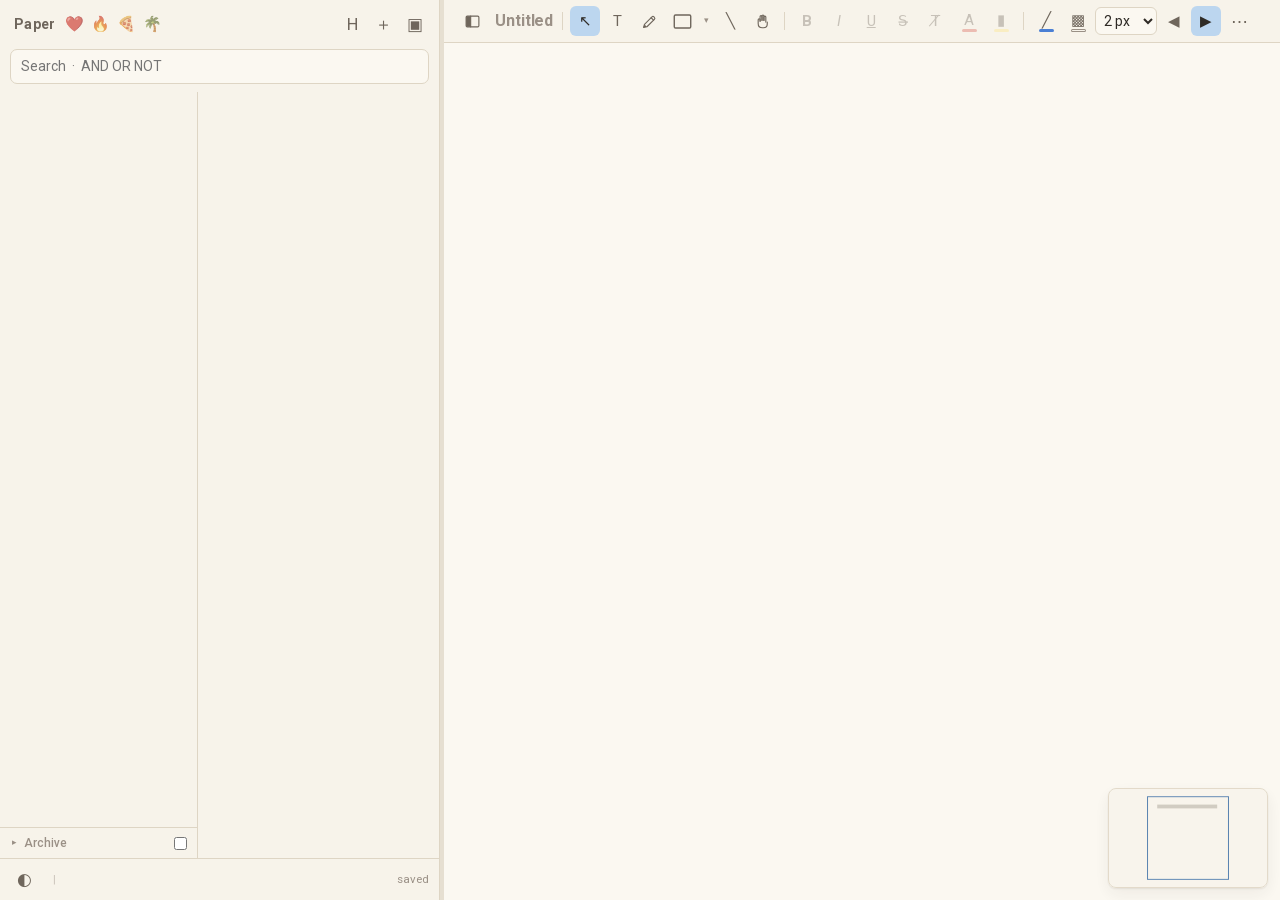
==== commit de46345d: "init" ====
--- a/app/index.html
+++ b/app/index.html
@@ -36,6 +36,19 @@
     <div class="notebook-nav">
       <section class="nav-column root-column">
         <nav id="root-list" aria-label="Root folders and notes"></nav>
+        <div id="archive" class="archive">
+          <div class="archive-head" id="archive-head" role="button" tabindex="0"
+               aria-expanded="false" aria-controls="archive-list"
+               title="Folders you have dragged out of the way">
+            <span class="twisty" aria-hidden="true">▸</span>
+            <span class="label">Archive</span>
+            <span class="count" id="archive-count"></span>
+            <label class="archive-scope" title="Search archived pages too">
+              <input type="checkbox" id="archive-search" aria-label="Search archived pages too">
+            </label>
+          </div>
+          <nav id="archive-list" class="archive-list" aria-label="Archived folders" hidden></nav>
+        </div>
       </section>
       <section class="nav-column file-column">
         <nav id="file-list" aria-label="Files in selected folder"></nav>
@@ -153,16 +166,15 @@
       </div>
     </div>
 
-    <header id="note-head">
-      <div class="meta-row" id="meta-row" hidden>
-        <span class="meta" id="backlinks"></span>
-      </div>
-    </header>
-
     <div id="stage" class="stage">
       <div id="world" class="world">
         <svg id="vector" class="vector"></svg>
       </div>
+      <header id="note-head">
+        <div class="meta-row" id="meta-row" hidden>
+          <span class="meta" id="backlinks"></span>
+        </div>
+      </header>
       <div id="table-bar" class="toolbar table-bar" hidden>
         <span class="bar-label">Table</span>
         <div class="sep"></div>
--- a/app/css/app.css
+++ b/app/css/app.css
@@ -174,7 +174,13 @@
 /* ── OneNote-style root / page columns ───────────────────────────────── */
 .notebook-nav { display: grid; grid-template-columns: minmax(145px, .9fr) minmax(165px, 1.1fr); flex: 1 1 auto; min-height: 0; }
 .nav-column { min-width: 0; overflow: auto; padding: 6px 6px 12px; }
-.root-column { border-right: 1px solid var(--line); }
+/* The root column holds its list above a pinned Archive drawer, so the column
+   itself stops scrolling and the two parts scroll independently. */
+.root-column {
+  border-right: 1px solid var(--line);
+  display: flex; flex-direction: column; overflow: hidden; padding-bottom: 0;
+}
+#root-list { flex: 1 1 auto; min-height: 0; overflow: auto; padding-bottom: 12px; }
 .nav-empty { padding: 8px 7px; color: var(--fg-faint); font-size: 11.5px; line-height: 1.4; }
 .row {
   display: flex; align-items: center; gap: 7px; min-height: 30px;
@@ -200,6 +206,31 @@
   background: var(--canvas); outline: 1px solid var(--sel-ring); border-radius: 3px; padding: 0 3px;
 }
 
+/* ── Archive: closed by default, opening to half the column ──────────── */
+.archive {
+  flex: 0 0 auto; min-height: 0; max-height: 50%;
+  display: flex; flex-direction: column;
+  margin: 0 -6px; border-top: 1px solid var(--line); background: var(--panel);
+}
+.archive-head {
+  display: flex; align-items: center; gap: 7px; min-height: 30px;
+  padding: 0 10px 0 12px; cursor: default; user-select: none;
+  color: var(--fg-faint); font-size: 12px; font-weight: 500;
+}
+.archive-head:hover { background: var(--panel-2); }
+.archive-head .twisty { flex: 0 0 auto; font-size: 9px; transition: transform .12s; }
+.archive.open .archive-head .twisty { transform: rotate(90deg); }
+.archive-head .label { overflow: hidden; text-overflow: ellipsis; white-space: nowrap; }
+.archive-head .count { flex: 1 1 auto; opacity: .7; }
+.archive-head .archive-scope { flex: 0 0 auto; display: flex; align-items: center; }
+.archive-head input { margin: 0; cursor: pointer; accent-color: var(--sel-ring); }
+.archive.drop-target { outline: 2px dashed var(--sel-ring); outline-offset: -2px; }
+.archive.holds-active .archive-head .label { color: var(--fg); }
+.archive-list { min-height: 0; overflow: auto; padding: 2px 6px 8px; }
+
+/* Where a dragged row would land, in whichever column is under the cursor. */
+.drop-line { height: 0; border-top: 2px solid var(--sel-ring); margin: -1px 2px; }
+
 .side-foot {
   display: flex; align-items: center; gap: 6px; padding: 6px 10px;
   border-top: 1px solid var(--line); font-size: 11.5px; color: var(--fg-faint);
@@ -219,8 +250,15 @@
 /* ── editor shell ─────────────────────────────────────────────────────── */
 #editor { flex: 1 1 auto; min-width: 0; display: flex; flex-direction: column; background: var(--panel); }
 
-#note-head { padding: 0 20px; }
-#note-head:has(.meta-row:not([hidden])) { padding: 4px 20px 5px; border-bottom: 1px solid var(--line-soft); }
+/* The backlinks bar rides *over* the top-left of the page, the way the table
+   tools do: it is a few words, so it takes a few words' worth of room rather
+   than a band across the pane — and it drops below the table tools whenever
+   those are up. */
+#note-head {
+  position: absolute; left: 0; z-index: 7;
+  top: var(--table-bar-h, 0px); padding: 4px 20px;
+  pointer-events: none;
+}
 .title-cell { display: flex; align-items: center; gap: 6px; min-width: 0; flex: 0 0 auto; }
 .note-title {
   font-size: 16px; font-weight: 600; letter-spacing: -.1px; outline: none;
@@ -230,7 +268,12 @@
 .note-title:not(:focus) { white-space: nowrap; overflow: hidden; text-overflow: ellipsis; }
 .note-title:focus { max-width: 42ch; overflow-x: auto; white-space: nowrap; }
 .note-title:empty::before { content: attr(data-placeholder); color: var(--fg-faint); }
-.meta-row { display: flex; gap: 8px; align-items: center; font-size: 11.5px; color: var(--fg-faint); }
+.meta-row {
+  display: inline-flex; width: fit-content; max-width: 100%;
+  gap: 8px; align-items: center; font-size: 11.5px; color: var(--fg-faint);
+  padding: 2px 9px; border: 1px solid var(--line-soft); border-radius: 999px;
+  background: var(--panel); pointer-events: auto;
+}
 .meta-row .dot { opacity: .5; }
 #backlinks a, .meta a { color: var(--accent); text-decoration: none; }
 #backlinks a:hover { text-decoration: underline; }
@@ -600,11 +643,10 @@
   body.printing #sidebar, body.printing #splitter, body.printing .toolbar,
   body.printing .minimap, body.printing .overlay, body.printing .empty-hint,
   body.printing .pop, body.printing .ctx, body.printing .palette, body.printing .toast,
-  body.printing .side-foot { display: none !important; }
+  body.printing .side-foot, body.printing #note-head { display: none !important; }
   body.printing, body.printing #app, body.printing #editor { background: #fff; }
   body.printing .stage { overflow: visible; background: #fff; }
   body.printing .stage::before { display: none; }
-  body.printing #note-head { border: 0; padding-left: 0; }
   /* The title rides in the toolbar now, so print that one cell and nothing else. */
   body.printing #toolbar { display: block !important; border: 0; padding: 0 0 8px; }
   body.printing #toolbar > *:not(.title-cell) { display: none !important; }
